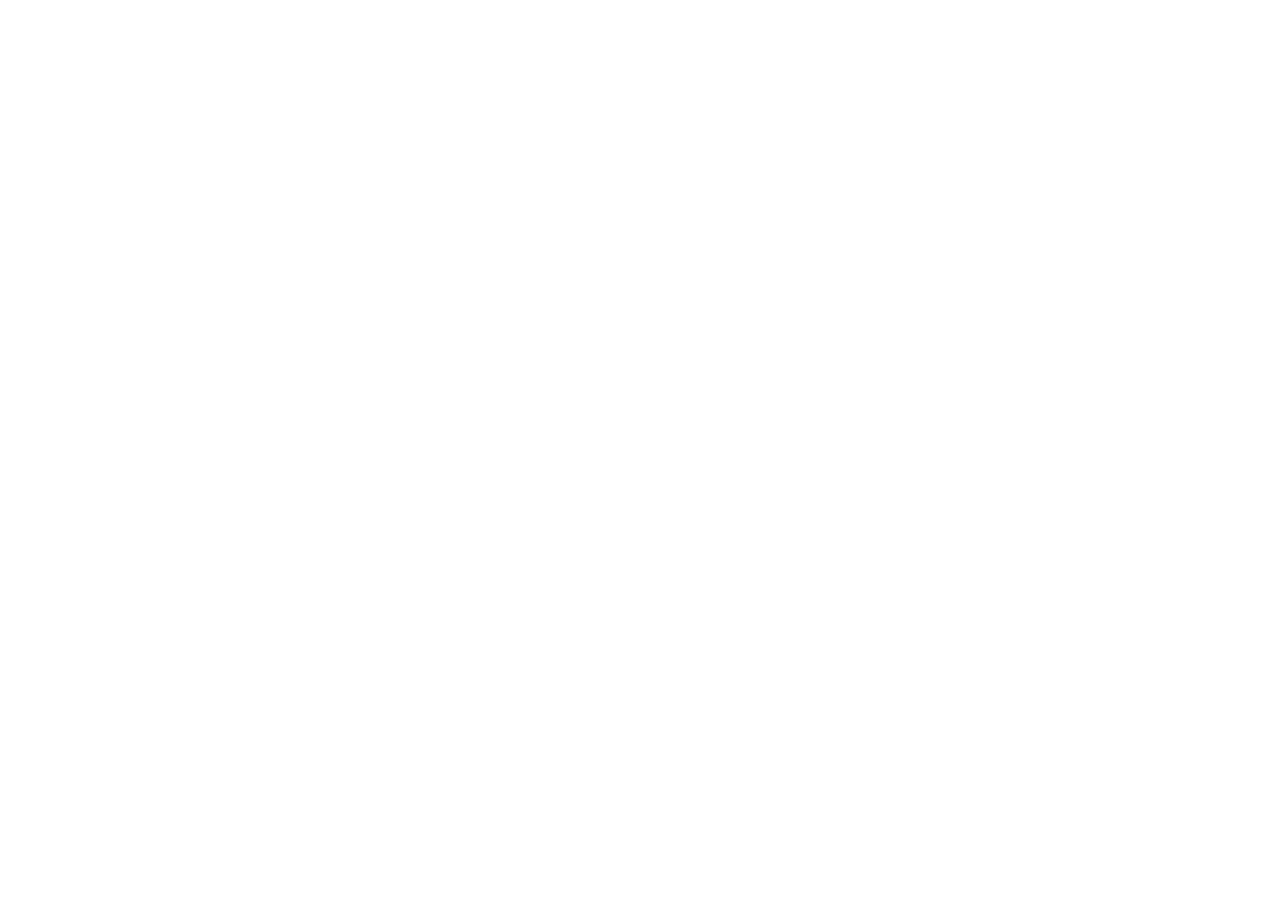
==== projeto02/index.html @ bac761b3 "add pasta01 + pasta02" ====
<!DOCTYPE html>
<html lang="pt-br">
<head>
  <meta charset="UTF-8">
  <meta name="viewport" content="width=device-width, initial-scale=1.0">
  <title>Treine me</title>
</head>
<body>
  
</body>
</html>
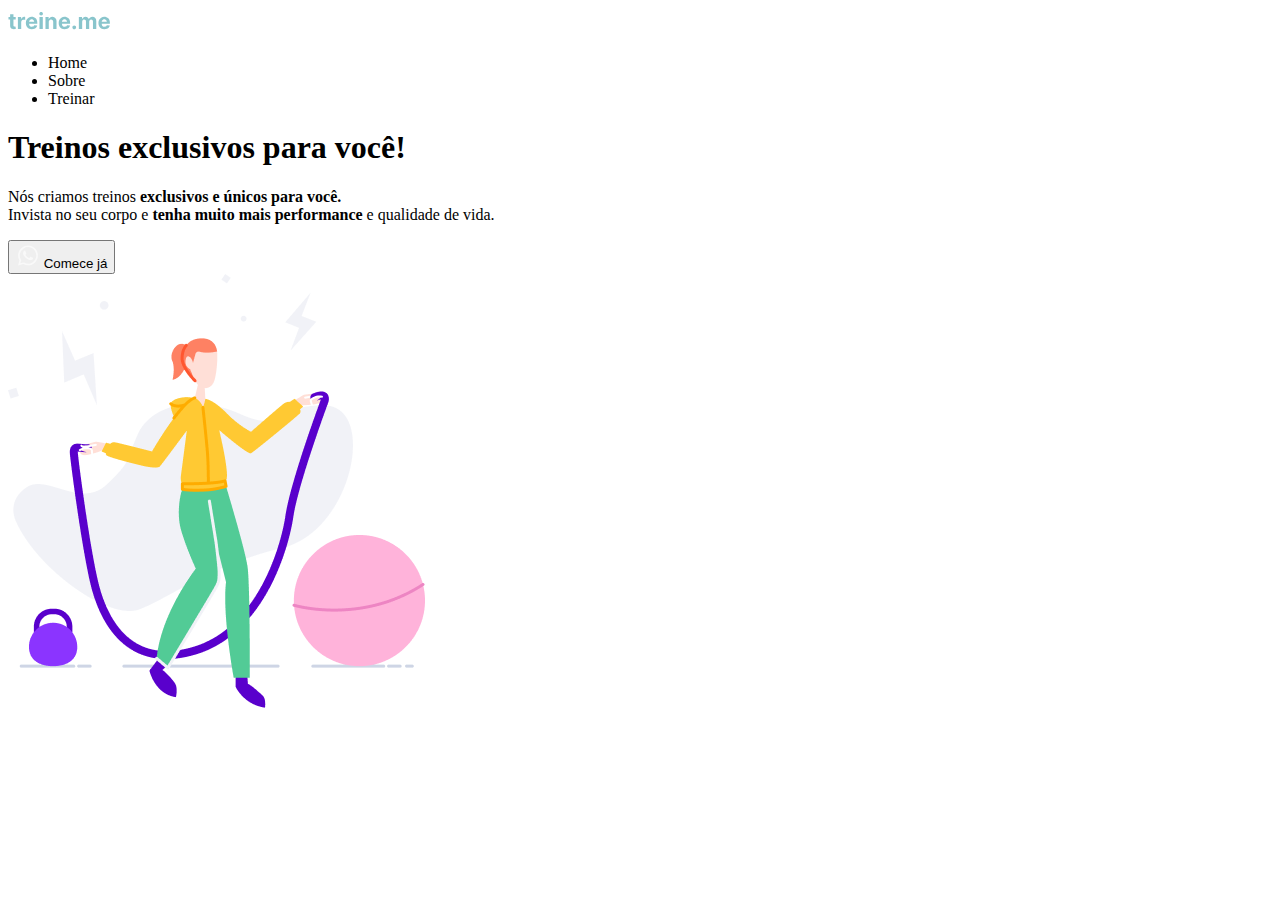
==== commit 7013fe98: "add pasta img" ====
--- a/projeto02/index.html
+++ b/projeto02/index.html
@@ -1,11 +1,50 @@
 <!DOCTYPE html>
 <html lang="pt-br">
+
 <head>
   <meta charset="UTF-8">
   <meta name="viewport" content="width=device-width, initial-scale=1.0">
   <title>Treine me</title>
 </head>
+
 <body>
-  
+
+  <div class="page">
+    <header>
+      <img src="images/logo.svg" alt="Treine me">
+
+      <nav>
+        <ul> 
+
+          <li>Home</li>
+          <li>Sobre</li>
+          <li>Treinar</li>
+
+        </ul>
+      </nav>
+
+    </header>
+
+    <main>
+<section class="text">
+  <h1>Treinos exclusivos para você!</h1>
+  <p>Nós criamos treinos <strong>exclusivos e únicos para você.</strong> <br>
+  Invista no seu corpo e <strong>tenha muito mais performance</strong> e qualidade de vida.</p>
+  <button>
+    <img src="images/whats.svg" alt="icone do whatsapp"> Comece já 
+  </button>
+</section>
+<img src="images/img.png" alt="Desenho de uma mulher pulando corda numa academia">
+
+
+
+
+    </main>
+
+
+    <footer></footer>
+  </div>
+
 </body>
+
 </html>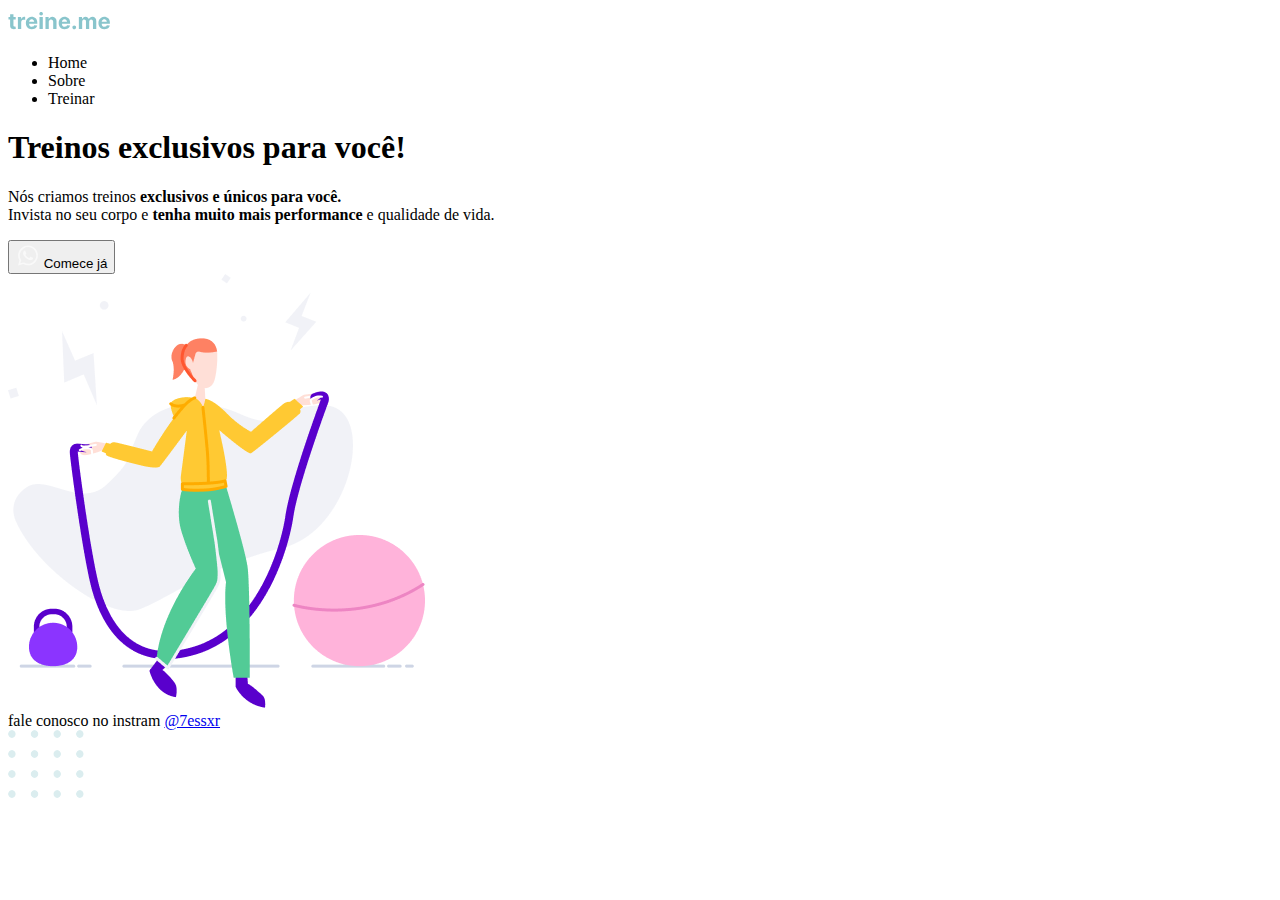
==== commit 60041c05: "semantica .html" ====
--- a/projeto02/index.html
+++ b/projeto02/index.html
@@ -26,7 +26,7 @@
     </header>
 
     <main>
-<section class="text">
+<section>
   <h1>Treinos exclusivos para você!</h1>
   <p>Nós criamos treinos <strong>exclusivos e únicos para você.</strong> <br>
   Invista no seu corpo e <strong>tenha muito mais performance</strong> e qualidade de vida.</p>
@@ -42,8 +42,14 @@
     </main>
 
 
-    <footer></footer>
+    <footer>
+      fale conosco no instram <a href="https://instagram.com/7essxr" target="_blank">@7essxr</a>
+    </footer>
   </div>
+
+
+
+  <img src="images/balls.svg" alt="Bolinhas verdes no canto inferior direito da página."/>
 
 </body>
 
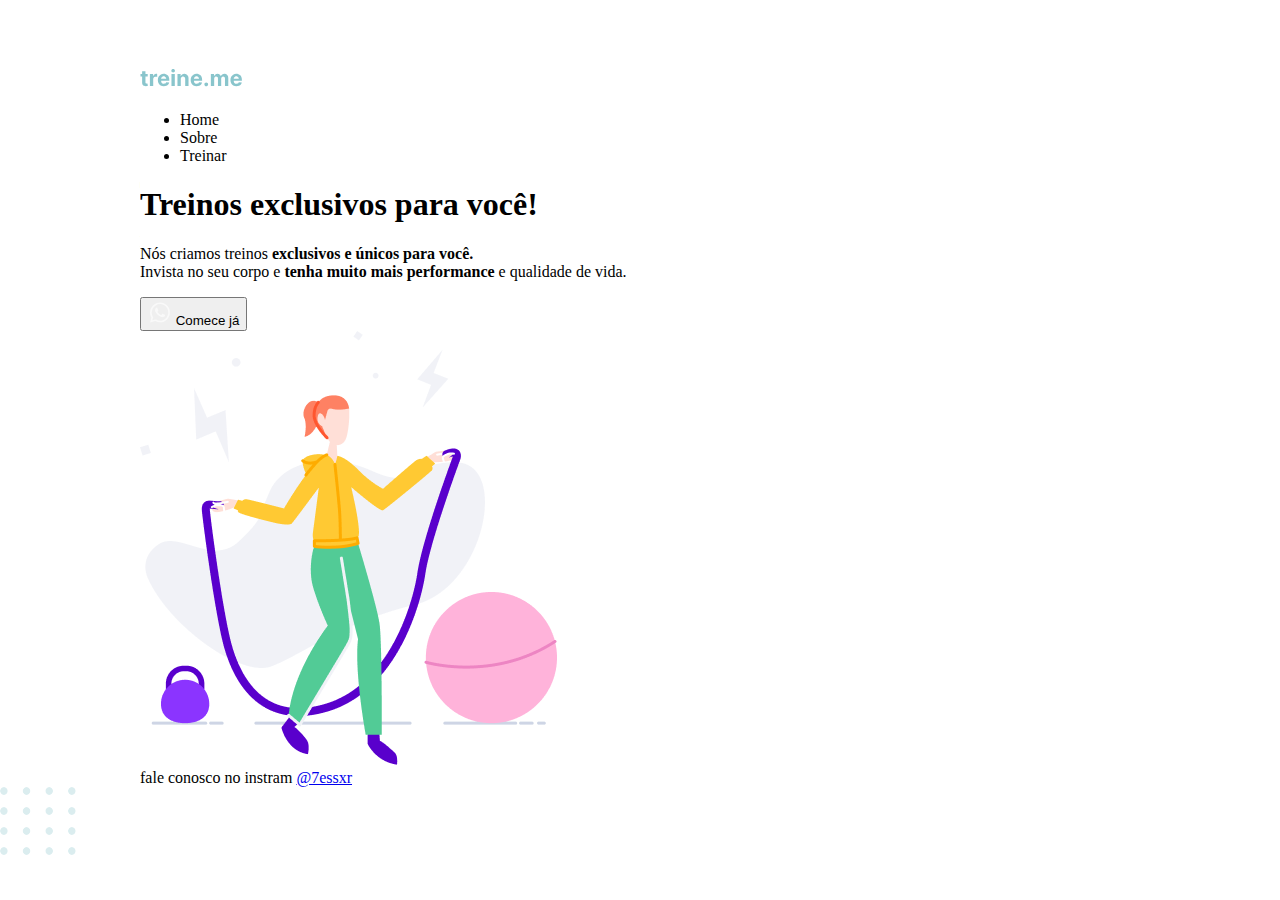
==== commit 5696e6b1: "add style.css" ====
--- a/projeto02/index.html
+++ b/projeto02/index.html
@@ -5,6 +5,8 @@
   <meta charset="UTF-8">
   <meta name="viewport" content="width=device-width, initial-scale=1.0">
   <title>Treine me</title>
+
+  <link rel="stylesheet" href="style.css">
 </head>
 
 <body>
@@ -14,7 +16,7 @@
       <img src="images/logo.svg" alt="Treine me">
 
       <nav>
-        <ul> 
+        <ul>
 
           <li>Home</li>
           <li>Sobre</li>
@@ -26,15 +28,15 @@
     </header>
 
     <main>
-<section>
-  <h1>Treinos exclusivos para você!</h1>
-  <p>Nós criamos treinos <strong>exclusivos e únicos para você.</strong> <br>
-  Invista no seu corpo e <strong>tenha muito mais performance</strong> e qualidade de vida.</p>
-  <button>
-    <img src="images/whats.svg" alt="icone do whatsapp"> Comece já 
-  </button>
-</section>
-<img src="images/img.png" alt="Desenho de uma mulher pulando corda numa academia">
+      <section>
+        <h1>Treinos exclusivos para você!</h1>
+        <p>Nós criamos treinos <strong>exclusivos e únicos para você.</strong> <br>
+          Invista no seu corpo e <strong>tenha muito mais performance</strong> e qualidade de vida.</p>
+        <button>
+          <img src="images/whats.svg" alt="icone do whatsapp"> Comece já
+        </button>
+      </section>
+      <img src="images/img.png" alt="Desenho de uma mulher pulando corda numa academia">
 
 
 
@@ -49,7 +51,7 @@
 
 
 
-  <img src="images/balls.svg" alt="Bolinhas verdes no canto inferior direito da página."/>
+  <img src="images/balls.svg" alt="Bolinhas verdes no canto inferior direito da página." />
 
 </body>
 
--- a/projeto02/style.css
+++ b/projeto02/style.css
@@ -0,0 +1,10 @@
+body {
+  margin: 0;
+  
+}
+
+.page {
+width: 1000px;
+margin: 65px auto 0;
+
+}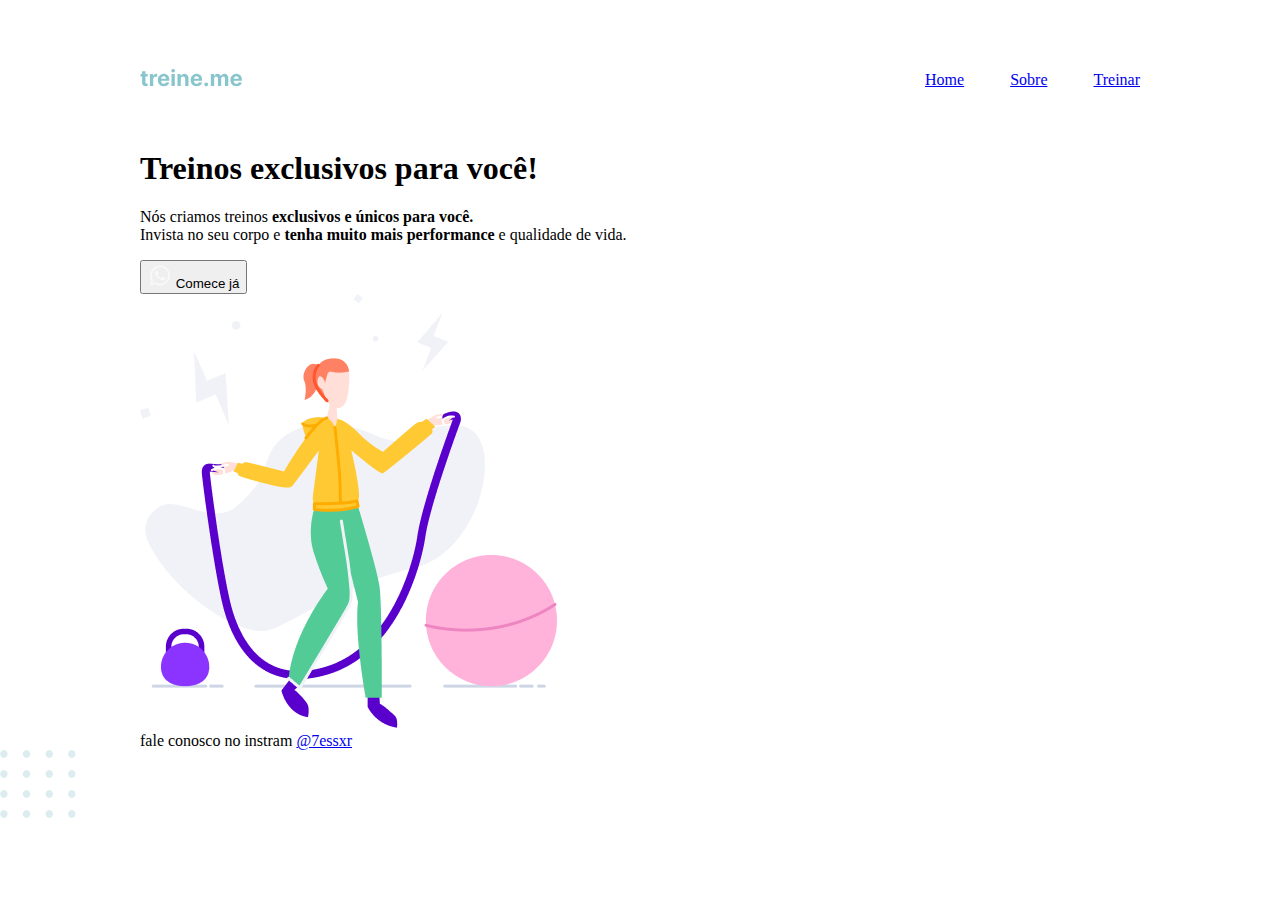
==== commit 60bef08b: "aplicando refatoração" ====
--- a/projeto02/index.html
+++ b/projeto02/index.html
@@ -12,20 +12,23 @@
 <body>
 
   <div class="page">
-    <header>
-      <img src="images/logo.svg" alt="Treine me">
+    <nav>
+      <a id="logo" href="#">
+        <img src="images/logo.svg" alt="Treine me">
+      </a>
 
-      <nav>
-        <ul>
 
-          <li>Home</li>
-          <li>Sobre</li>
-          <li>Treinar</li>
 
-        </ul>
-      </nav>
+      <ul>
 
-    </header>
+        <li><a href="#">Home</a></li>
+        <li><a href="#">Sobre</a></li>
+        <li><a href="#">Treinar</a></li>
+
+      </ul>
+    </nav>
+
+
 
     <main>
       <section>
--- a/projeto02/style.css
+++ b/projeto02/style.css
@@ -7,4 +7,20 @@
 width: 1000px;
 margin: 65px auto 0;
 
+}
+
+nav {
+  display: flex;
+  justify-content: space-between;
+  align-items: center;
+  margin-bottom: 55px;
+
+}
+
+ul {
+  display: flex;
+  gap: 46px;
+  list-style: none;
+  margin: 0;
+  padding: 0;
 }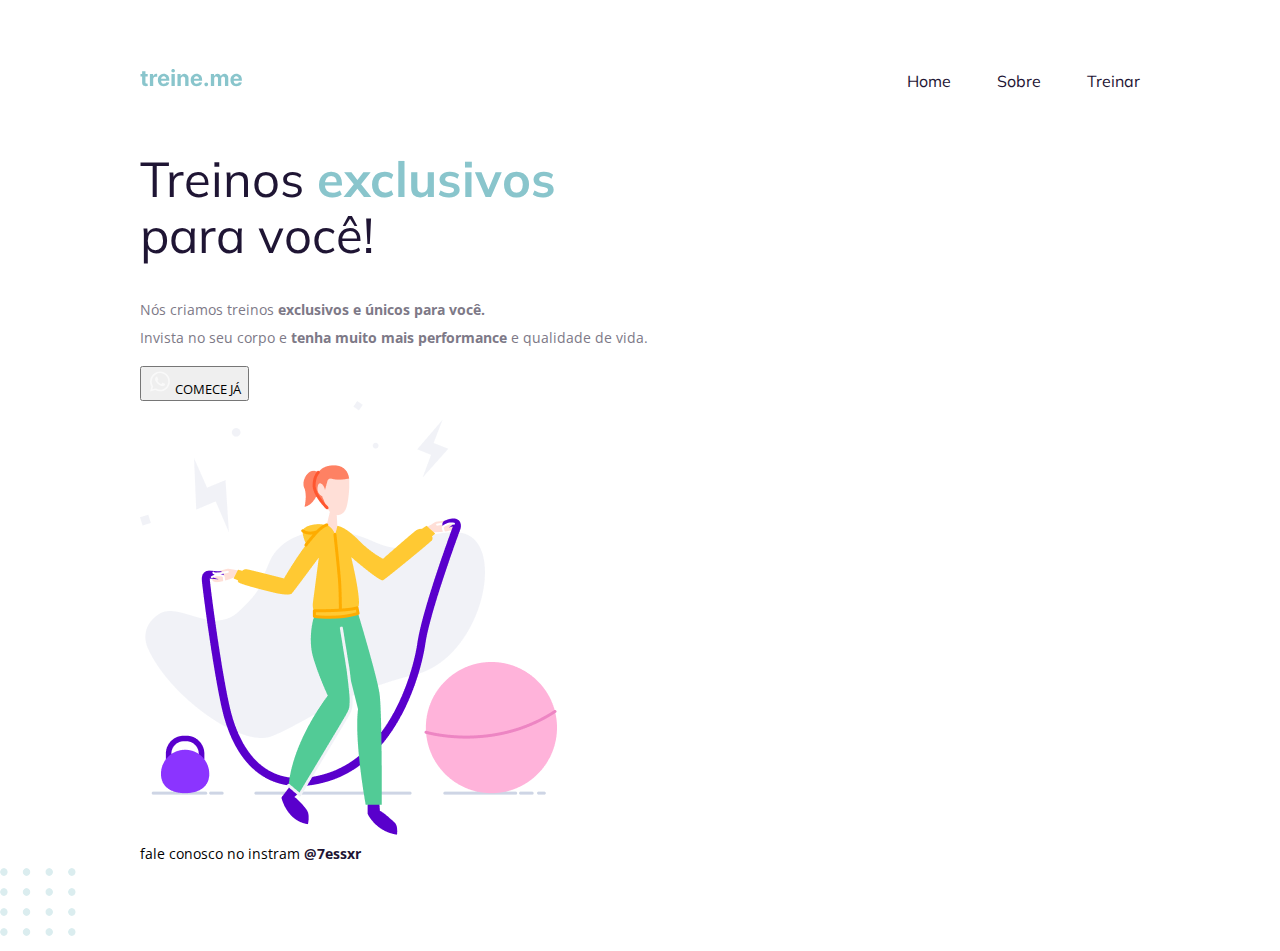
==== commit fb564ea4: "melhorando fontes e texto" ====
--- a/projeto02/index.html
+++ b/projeto02/index.html
@@ -2,9 +2,14 @@
 <html lang="pt-br">
 
 <head>
+  <link rel="preconnect" href="https://fonts.googleapis.com">
+  <link rel="preconnect" href="https://fonts.gstatic.com" crossorigin>
+
   <meta charset="UTF-8">
   <meta name="viewport" content="width=device-width, initial-scale=1.0">
   <title>Treine me</title>
+  <link href="https://fonts.googleapis.com/css2?family=Mulish:wght@400;700&family=Open+Sans:wght@400;700&display=swap"
+    rel="stylesheet">
 
   <link rel="stylesheet" href="style.css">
 </head>
@@ -32,7 +37,7 @@
 
     <main>
       <section>
-        <h1>Treinos exclusivos para você!</h1>
+        <h1>Treinos <span>exclusivos</span> para você!</h1>
         <p>Nós criamos treinos <strong>exclusivos e únicos para você.</strong> <br>
           Invista no seu corpo e <strong>tenha muito mais performance</strong> e qualidade de vida.</p>
         <button>
--- a/projeto02/style.css
+++ b/projeto02/style.css
@@ -1,11 +1,12 @@
 body {
   margin: 0;
-  
+  font-family: 'Open Sans', sans-serif;
+
 }
 
 .page {
-width: 1000px;
-margin: 65px auto 0;
+  width: 1000px;
+  margin: 65px auto 0;
 
 }
 
@@ -15,6 +16,7 @@
   align-items: center;
   margin-bottom: 55px;
 
+
 }
 
 ul {
@@ -23,4 +25,49 @@
   list-style: none;
   margin: 0;
   padding: 0;
+  font-family: 'Mulish', sans-serif;
+}
+
+h1 {
+  font-family: 'Mulish', sans-serif;
+  font-size: 49px;
+  line-height: 56px;
+  color: #1F1534;
+  font-weight: normal;
+  width: 490px;
+
+}
+
+h1 span {
+  color: #89C5CC;
+  font-weight: bold;
+}
+
+ul li a:hover {
+  font-weight: bold;
+}
+
+a {
+  text-decoration: none;
+  color: #1F1534;
+}
+
+p {
+  font-size: 14px;
+  line-height: 28px;
+  color: #7D7987;
+}
+
+button {
+  text-transform: uppercase;
+  font-family: 'Open Sans', sans-serif;
+}
+
+footer {
+  font-size: 14px;
+  line-height: 28px;
+}
+
+footer a {
+  font-weight: bold;
 }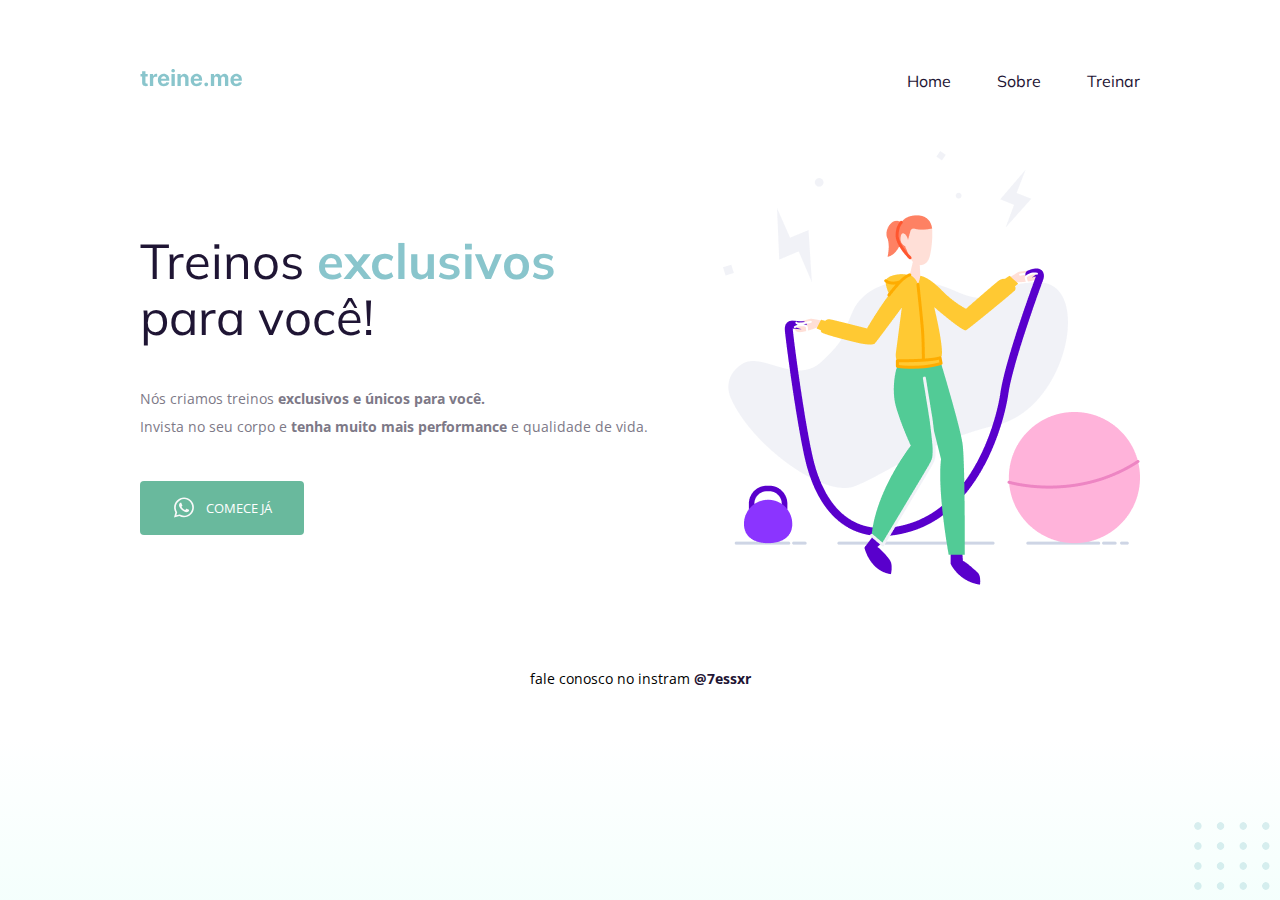
==== commit ab6b0d99: "mexendo no backgroud gradiente" ====
--- a/projeto02/index.html
+++ b/projeto02/index.html
@@ -59,7 +59,7 @@
 
 
 
-  <img src="images/balls.svg" alt="Bolinhas verdes no canto inferior direito da página." />
+  <img id="balls" src="images/balls.svg" alt="Bolinhas verdes no canto inferior direito da página." />
 
 </body>
 
--- a/projeto02/style.css
+++ b/projeto02/style.css
@@ -1,12 +1,16 @@
 body {
   margin: 0;
   font-family: 'Open Sans', sans-serif;
+  background: linear-gradient(180deg, rgba(227, 255, 248, 0) 82%, rgba(227, 255, 248, 0.38) 100%);
+
+  min-height: 100vh;
 
 }
 
 .page {
   width: 1000px;
-  margin: 65px auto 0;
+  margin: 0 auto;
+  padding-top: 65px;
 
 }
 
@@ -35,7 +39,12 @@
   color: #1F1534;
   font-weight: normal;
   width: 490px;
+}
 
+main {
+  display: flex;
+  align-items: center;
+  justify-content: space-between;
 }
 
 h1 span {
@@ -52,22 +61,52 @@
   color: #1F1534;
 }
 
-p {
+section p {
   font-size: 14px;
   line-height: 28px;
   color: #7D7987;
+  margin: 40px 0;
 }
 
 button {
+  color: white;
   text-transform: uppercase;
   font-family: 'Open Sans', sans-serif;
+
+  background-color: #69B99D;
+  border: none;
+  padding: 14px 32px 15px;
+
+  display: flex;
+  align-items: center;
+  justify-content: center;
+  gap: 10px;
+  border-radius: 4px;
+  cursor: pointer;
+
+}
+
+button:hover{
+  background-color: #0e3d2d;
 }
 
 footer {
   font-size: 14px;
   line-height: 28px;
+  text-align: center;
+  margin-top: 80px;
 }
 
 footer a {
   font-weight: bold;
-}+  
+}
+
+#balls {
+  position: fixed;
+  bottom: 0;
+  right: 0;
+}
+
+
+
